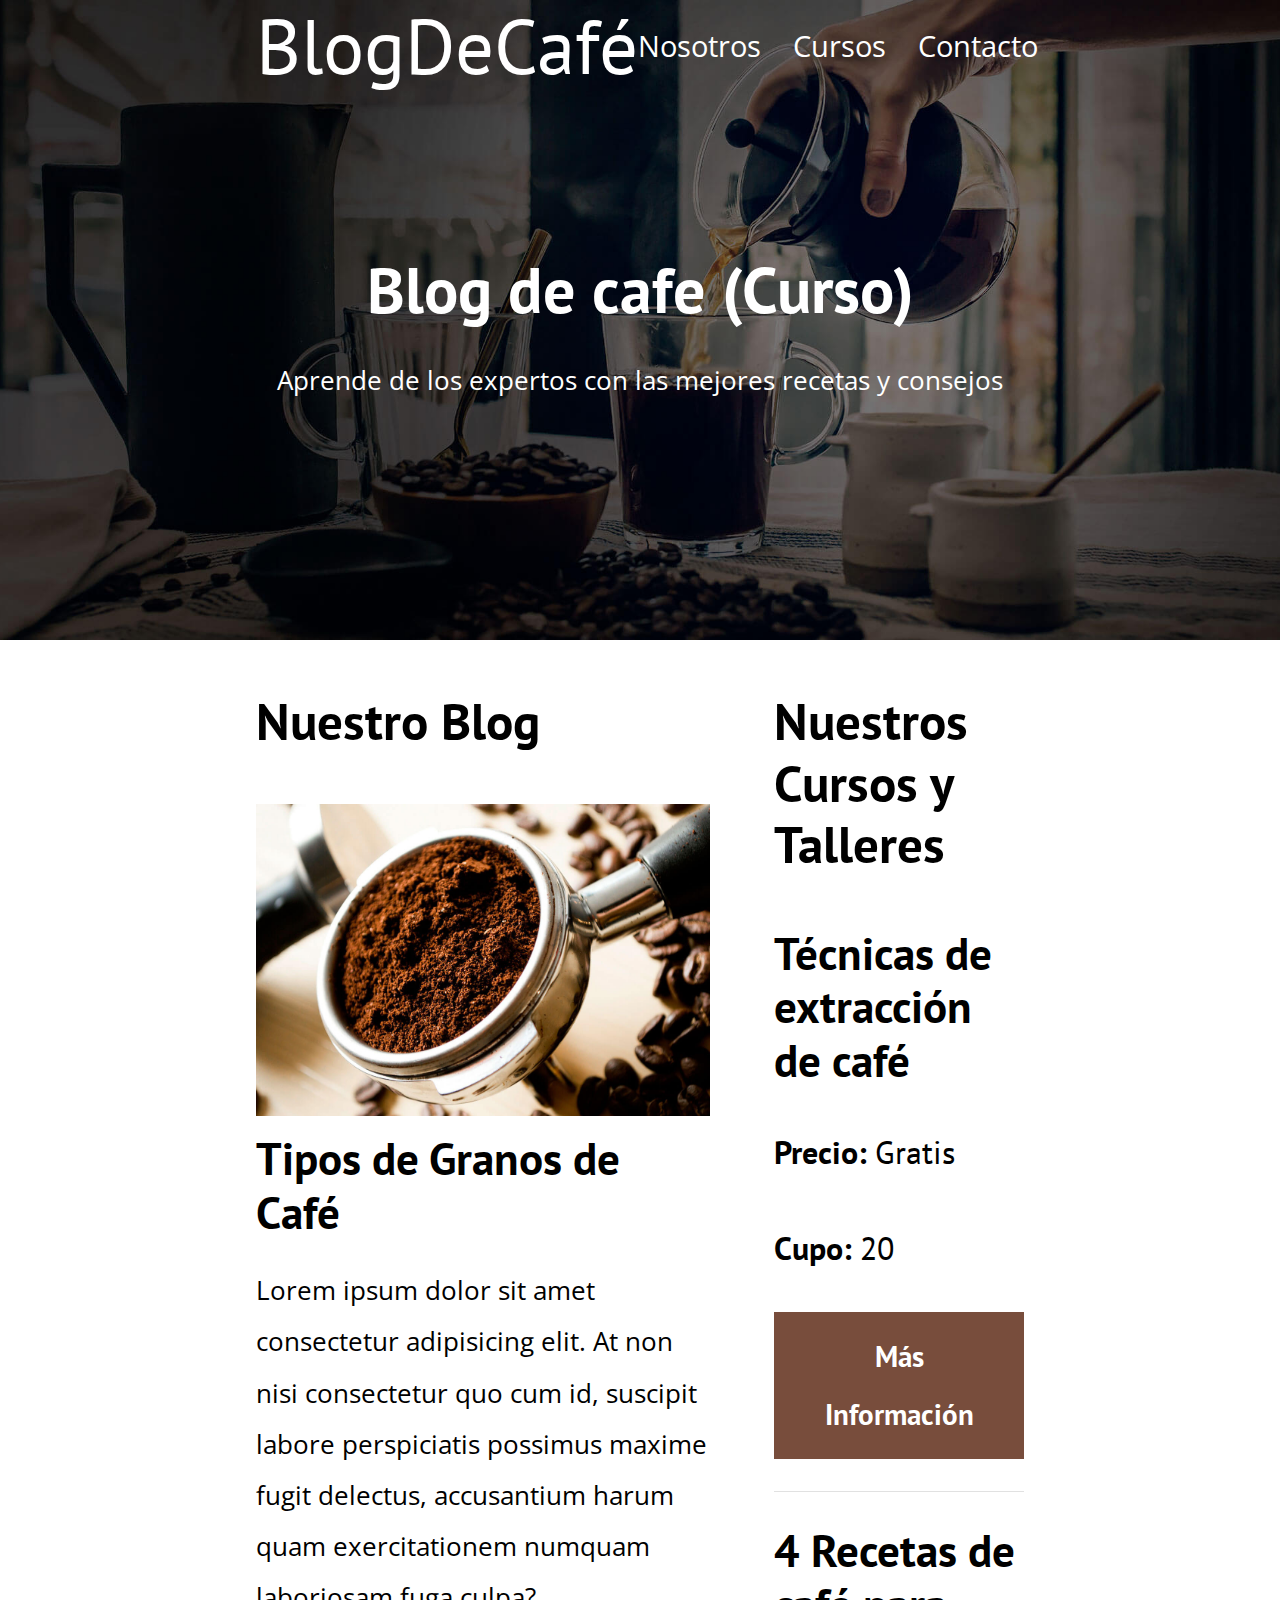
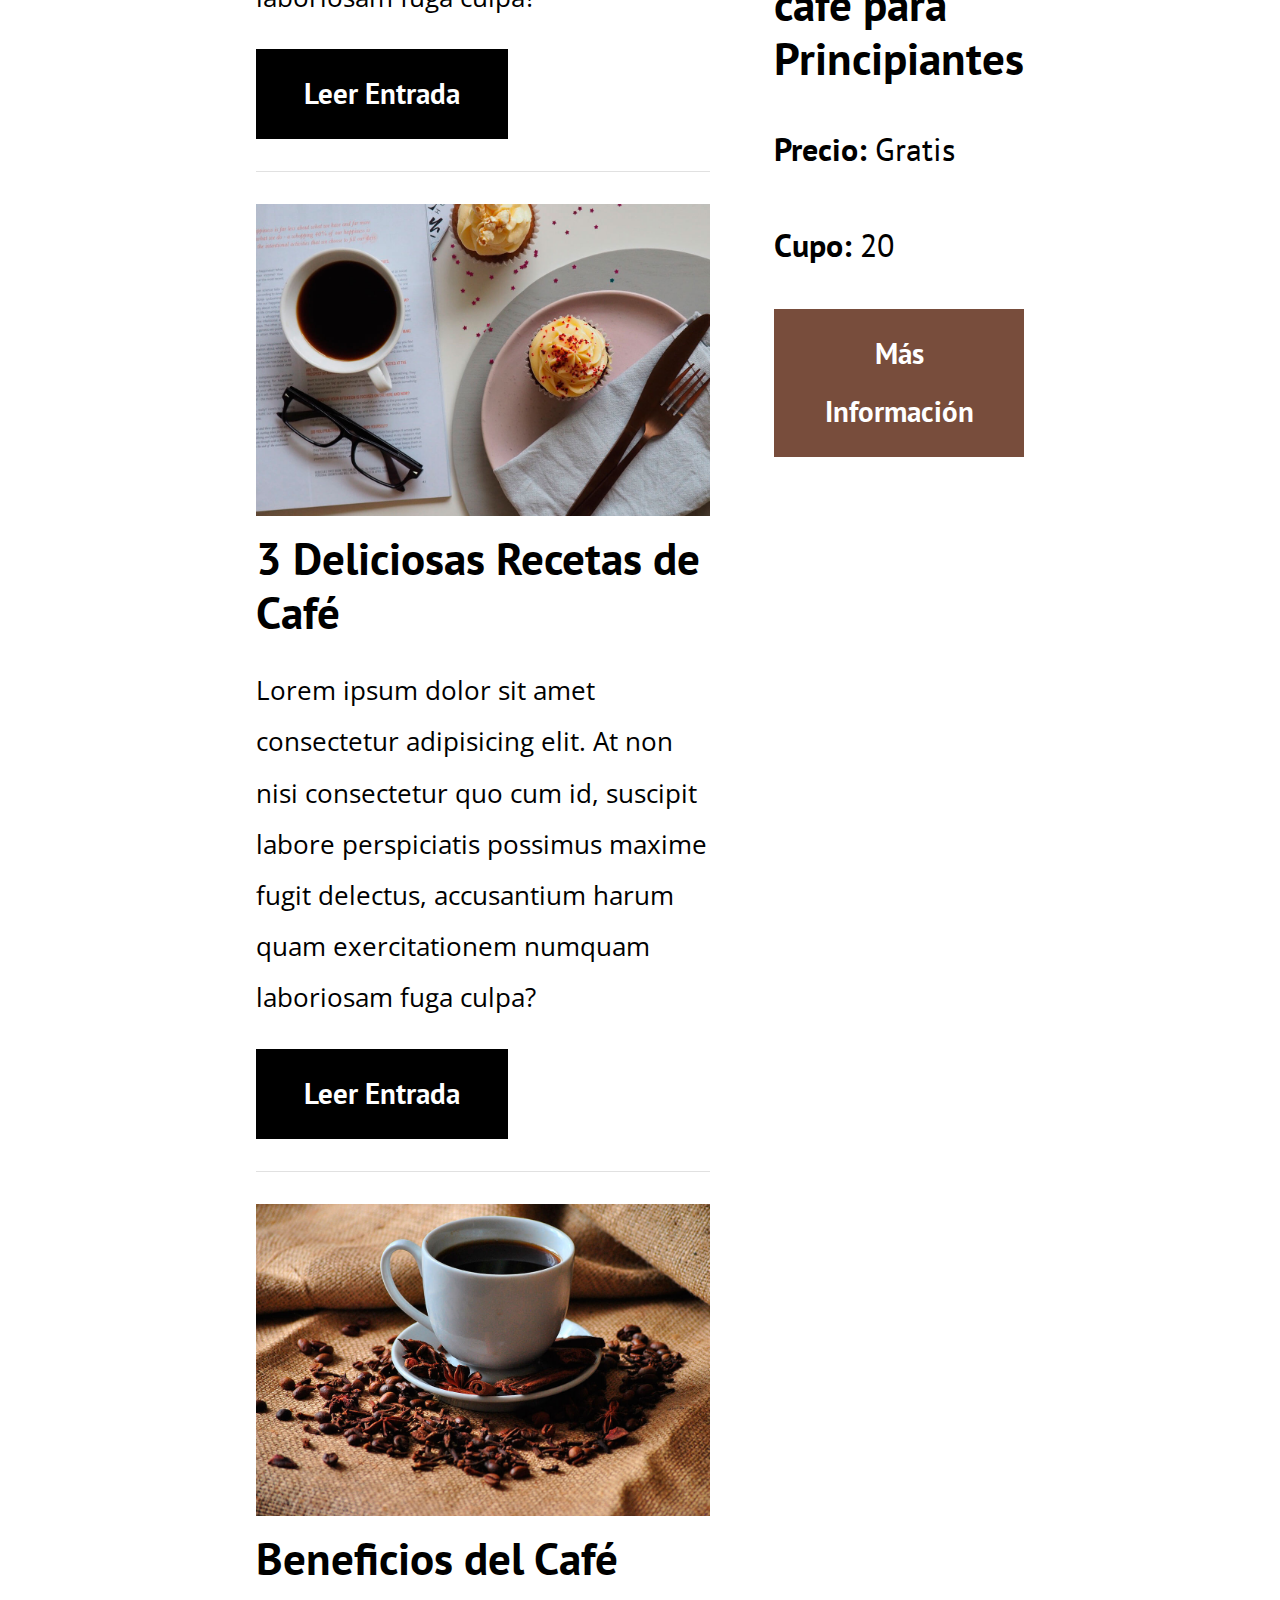
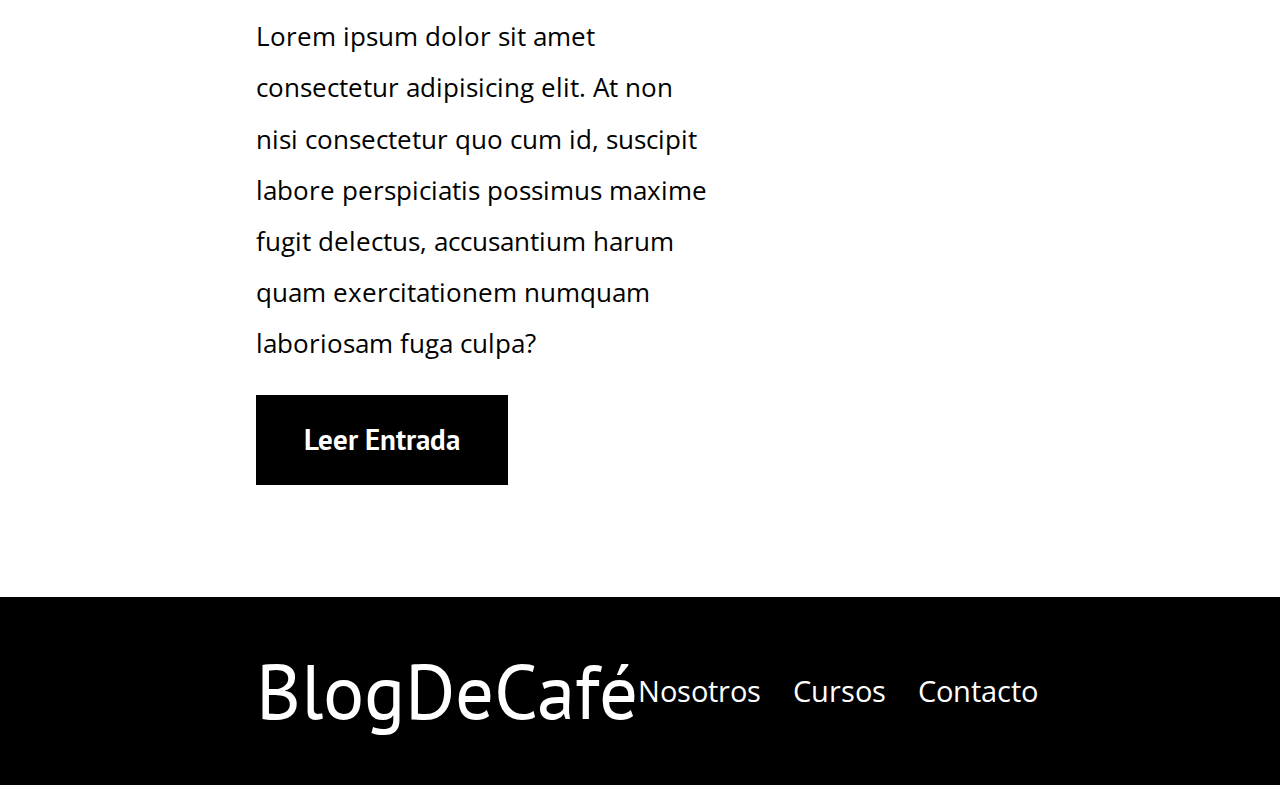
==== index.html @ da689ee8 "agregue todo el proyecto de blog cafe" ====
<!DOCTYPE html>
<html lang="en">

<head>
    <meta charset="UTF-8">
    <meta name="viewport" content="width=device-width, initial-scale=1.0">
    <title>BLOG DE CAFE</title>
    <link rel="stylesheet" href="css/normalize.css">
    <link
        href="https://fonts.googleapis.com/css2?family=Open+Sans&family=PT+Sans:wght@400;700&family=Staatliches&display=swap"
        rel="stylesheet">
    <link rel="stylesheet" href="css/style.css">

</head>

<body>

    <header class="header">

        <div class="contenedor">
            <div class="barra">
                <a href="index.html" class="logo">
                    <h1 class="logo__nombre no-margin">Blog<span class="logo__bold">DeCafé</span></h1>
                </a>

                <nav class="navegacion">
                    <a href="nosotros.html" class="navegacion__enlace">Nosotros</a>
                    <a href="cursos.html" class="navegacion__enlace">Cursos</a>
                    <a href="contacto.html" class="navegacion__enlace">Contacto</a>
                </nav>

            </div>
        </div>

        <div class="header__texto">
            <h2 class="no-margin">Blog de cafe (Curso)</h2>
            <p>Aprende de los expertos con las mejores recetas y consejos</p>
        </div>
    </header>

    <div class="contenedor contenido-principal">
        <main class="blog">
            <h3>Nuestro Blog</h3>

            <article class="entrada">
                <div class="entrada__imagen">
                    <img src="img/blog1.jpg" alt="imagen blog">
                </div>
                <div class="entrada__contenido">
                    <h4 class="no-margin">Tipos de Granos de Café</h4>
                    <p>Lorem ipsum dolor sit amet consectetur adipisicing elit. At non nisi consectetur quo cum id,
                        suscipit labore perspiciatis possimus maxime fugit delectus, accusantium harum quam
                        exercitationem numquam laboriosam fuga culpa?</p>
                    <a class="boton boton--primario" href="entrada.html">Leer Entrada</a>
                </div>
            </article>

            <article class="entrada">
                <div class="entrada__imagen">
                    <img src="img/blog2.jpg" alt="imagen blog">
                </div>
                <div class="entrada__contenido">
                    <h4 class="no-margin">3 Deliciosas Recetas de Café</h4>
                    <p>Lorem ipsum dolor sit amet consectetur adipisicing elit. At non nisi consectetur quo cum id,
                        suscipit labore perspiciatis possimus maxime fugit delectus, accusantium harum quam
                        exercitationem numquam laboriosam fuga culpa?</p>
                    <a class="boton boton--primario" href="entrada.html">Leer Entrada</a>
                </div>
            </article>

            <article class="entrada">
                <div class="entrada__imagen">
                    <img src="img/blog3.jpg" alt="imagen blog">
                </div>
                <div class="entrada__contenido">
                    <h4 class="no-margin">Beneficios del Café</h4>
                    <p>Lorem ipsum dolor sit amet consectetur adipisicing elit. At non nisi consectetur quo cum id,
                        suscipit labore perspiciatis possimus maxime fugit delectus, accusantium harum quam
                        exercitationem numquam laboriosam fuga culpa?</p>
                    <a class="boton boton--primario" href="entrada.html">Leer Entrada</a>
                </div>
            </article>

        </main>

        <aside class="sidebar">
            <h3>Nuestros Cursos y Talleres</h3>
            <ul class="cursos no-padding"> <!--UL ES UNA LISTA NO ORDENADA (NO INCLUYE INDICES)-->
                <li class="widget-curso">
                    <h4 class="no-margin">Técnicas de extracción de café</h4>
                    <p class="widget-curso__label">Precio:
                        <span class="widget-curso__info">Gratis</span>
                    </p>
                    <p class="widget-curso__label">Cupo:
                        <span class="widget-curso__info">20</span>
                    </p>
                    <a class="boton boton--secundario" href="entrada.html">Más Información</a>
                </li>

                <li class="widget-curso">
                    <h4 class="no-margin">4 Recetas de café para Principiantes</h4>
                    <p class="widget-curso__label">Precio:
                        <span class="widget-curso__info">Gratis</span>
                    </p>
                    <p class="widget-curso__label">Cupo:
                        <span class="widget-curso__info">20</span>
                    </p>
                    <a class="boton boton--secundario" href="entrada.html">Más Información</a>
                </li>
            </ul>
        </aside>
    </div>

    <footer class="footer">

        <div class="contenedor final">
            <a href="index.html" class="logo">
                <h1 class="logo__nombre no-margin">Blog<span class="logo__bold">DeCafé</span></h1>
            </a>

            <nav class="navegacion">
                <a href="nosotros.html" class="navegacion__enlace">Nosotros</a>
                <a href="cursos.html" class="navegacion__enlace">Cursos</a>
                <a href="contacto.html" class="navegacion__enlace">Contacto</a>
            </nav>
        </div>

    </footer>

</body>

</html>
---- css/style.css ----
:root {
    --fuenteHeading: 'PT Sans', sans-serif;
    --fuenteParrafos: 'Open Sans', sans-serif;

    --primario: #784D3C;
    --blanco: #FFFFFF;
    --negro: #000000;
    --gris: #e1e1e1;

}

hmtl{
    box-sizing: border-box;
    font-size: 62.5%;
}

*,
*before,
*after {
    box-sizing: inherit;
}

body {
    font-family: var(--fuenteParrafos);
    font-size: 1.6rem;
    line-height: 2;
    /*INTERLINEADO*/
}

/*GLOBALES*/

.contenedor {
    /* max-width: 120rem;
    width: 60%;*/
    width: min(60%, 120rem);
    /*HACE LO MISMO QUE LAS DOS LINEAS DE ARRIBA SIMPLIFICA CODIGO*/
    margin: 0 auto;
}

.contenedor-nosotros {
    width: min(80%, 120rem);
    margin: 0 auto;
}

a {
    text-decoration: none;
    /*QUITAR INTERLINEADO*/
}

h1,
h2,
h3,
h4 {
    font-family: var(--fuenteHeading);
    line-height: 1.2;
}

h1 {
    font-size: 4.8rem;
}

h2 {
    font-size: 4rem;
}

h3 {
    font-size: 3.2rem;
}

h4 {
    font-size: 2.8rem;
}

img {
    max-width: 100%;
}

/*UTILIDADES*/

.no-margin {
    margin: 0;
}

.no-padding {
    padding: 0;
}

.centrar-texto {
    text-align: center;
}

/*HEADER*/

.header {
    background-image: url(../img/banner.jpg);
    height: 40rem;
    background-size: cover;
    background-repeat: no-repeat;
    background-position: center center;
    /*FUNCIONA PARA QUE CUANDO SE MINIMICE LA PAGINA
    LA IMAGEN NO SE RECORTE SINO QUE TAMBIEN SE MINIMICE , LOS PARAMETROS INDICAN QUE
    CUANDO MINIMICE SE IRA CENTRANDO Y A LA VEZ POSICIONANDOSE HACIA LA IZQUIERDA*/
}

.header__texto {
    text-align: center;
    color: var(--blanco);
    margin-top: 5rem;
}

.logo {
    color: var(--blanco);

}

.logo__nombre {
    font-weight: 400;
}

.logo_bold {
    font-weight: 700;
}

.navegacion__enlace {
    display: block;
    text-align: center;
    font-size: 1.8rem;
    color: var(--blanco);

}


@media(min-width:768px) {
    .barra {
        display: flex;
        justify-content: space-between;
        /*ALINEAR VERTICAL*/
        align-items: center;
        /*ALINEAR HORIZONTAL*/
    }

    .final {
        /*FOOTER*/
        display: flex;
        justify-content: space-between;
        /*ALINEAR VERTICAL*/
        align-items: center;
        /*ALINEAR HORIZONTAL*/
    }

    .navegacion {
        display: flex;
        gap: 2rem;
    }

    .header__texto {
        margin-top: 10rem;
    }
}

/*MAIN (CONTENIDO-PRINCIPAL CON SLIDERBAR)*/

.entrada {
    border-bottom: 1px solid var(--gris);
    margin-bottom: 2rem;
}

.entrada:last-of-type {
    /*SELECIONA LA ULTIMA CLASE CON ESA CLASE (ULTIMO ARTICULE)*/
    border: none;
    margin-bottom: 0;
}

.boton {
    display: block;
    font-family: var(--fuenteHeading);
    color: var(--blanco);
    text-align: center;
    padding: 1rem 3rem;
    font-size: 1.8rem;
    font-weight: 700;
    margin-bottom: 2rem;
    border: none;
}

.boton:hover {
cursor: pointer;
}

.boton--primario {
    background-color: var(--negro);
}

.boton--secundario {
    background-color: var(--primario);
}

.cursos {
    list-style: none;
}

.widget-curso {
    border-bottom: 1px solid var(--gris);
    margin-bottom: 2rem;
}

.widget-curso:last-of-type {
    /*SELECCIONA EL ULTIMO DE LA CLASE*/
    border: none;
    margin-bottom: 0;
}

.widget-curso__label,
.curso__label {
    font-family: var(--fuenteHeading);
    font-weight: bold;
    /*Negrita*/
}

.widget-curso__info,
.curso__info {
    font-weight: normal;
    /*lo mismo que negrita pero mas delgada*/
}

.widget-curso__label,
/*PROPIEDADES DE PAGINA INDEX Y CURSOS*/
.widget-curso__info,
.curso__info,
.curso__label {
    font-size: 2rem;
}

@media(min-width:768px) {

    .contenido-principal {
        display: grid;
        grid-template-columns: 2fr 1fr;
        column-gap: 4rem;
    }

    .boton {
        display: inline-block;
    }

}

/*FOOTER*/

.footer {
    background-color: var(--negro);
    width: 100%;
    padding: 3rem 0;
    margin-top: 5rem;

}

/*---------------------------------PAGINA NOSOTROS -----------------------------------*/

/*MAIN*/



.sobre-nosotros__imagen {}

.sobre-nosotros__texto {
    text-align: justify;
}

@media(min-width:768px) {
    .sobre-nosotros {
        display: grid;
        grid-template-columns: repeat(2, 1fr);
        column-gap: 2rem;
    }

}

/*---------------------------------PAGINA CURSOS -----------------------------------*/


.curso {
    padding: 3rem 0;
    border-bottom: 1px solid var(--gris);
}

.curso:last-of-type {
    border: none;
    margin-bottom: 0;
}

@media(min-width:768px) {

    .curso {
        display: grid;
        grid-template-columns: 1fr 2fr;
        column-gap: 2rem;
    }

}

/*---------------------------------PAGINA ENTRADA -----------------------------------*/

.entrada__informacion {
    justify-content: center;
}

/*---------------------------------PAGINA CONTACTO -----------------------------------*/

.contacto-bg {
    background-image: url(../img/contacto.jpg);
    height: 40rem;
    background-size: cover;
    background-repeat: no-repeat;
}


.formulario {
    background-color: var(--blanco);
    margin: -10rem auto 0 auto;
    width: 90%;
    padding: 2.5rem;
}

.campo {
    display: flex;
    margin-bottom: 2rem;

}

.campo__label {
    flex: 0 0 9rem;
    /*DE ESTA FORMA SE LE DA EL GAP CON EL DISPLAY FLEX*/
    text-align: right;
    padding-right: 2rem;
}

.campo__field {
    flex: 1;
    padding-right: 2rem;
    border: 1px solid var(--gris);
}

.campo__field--textArea {
    height: 20rem;
}
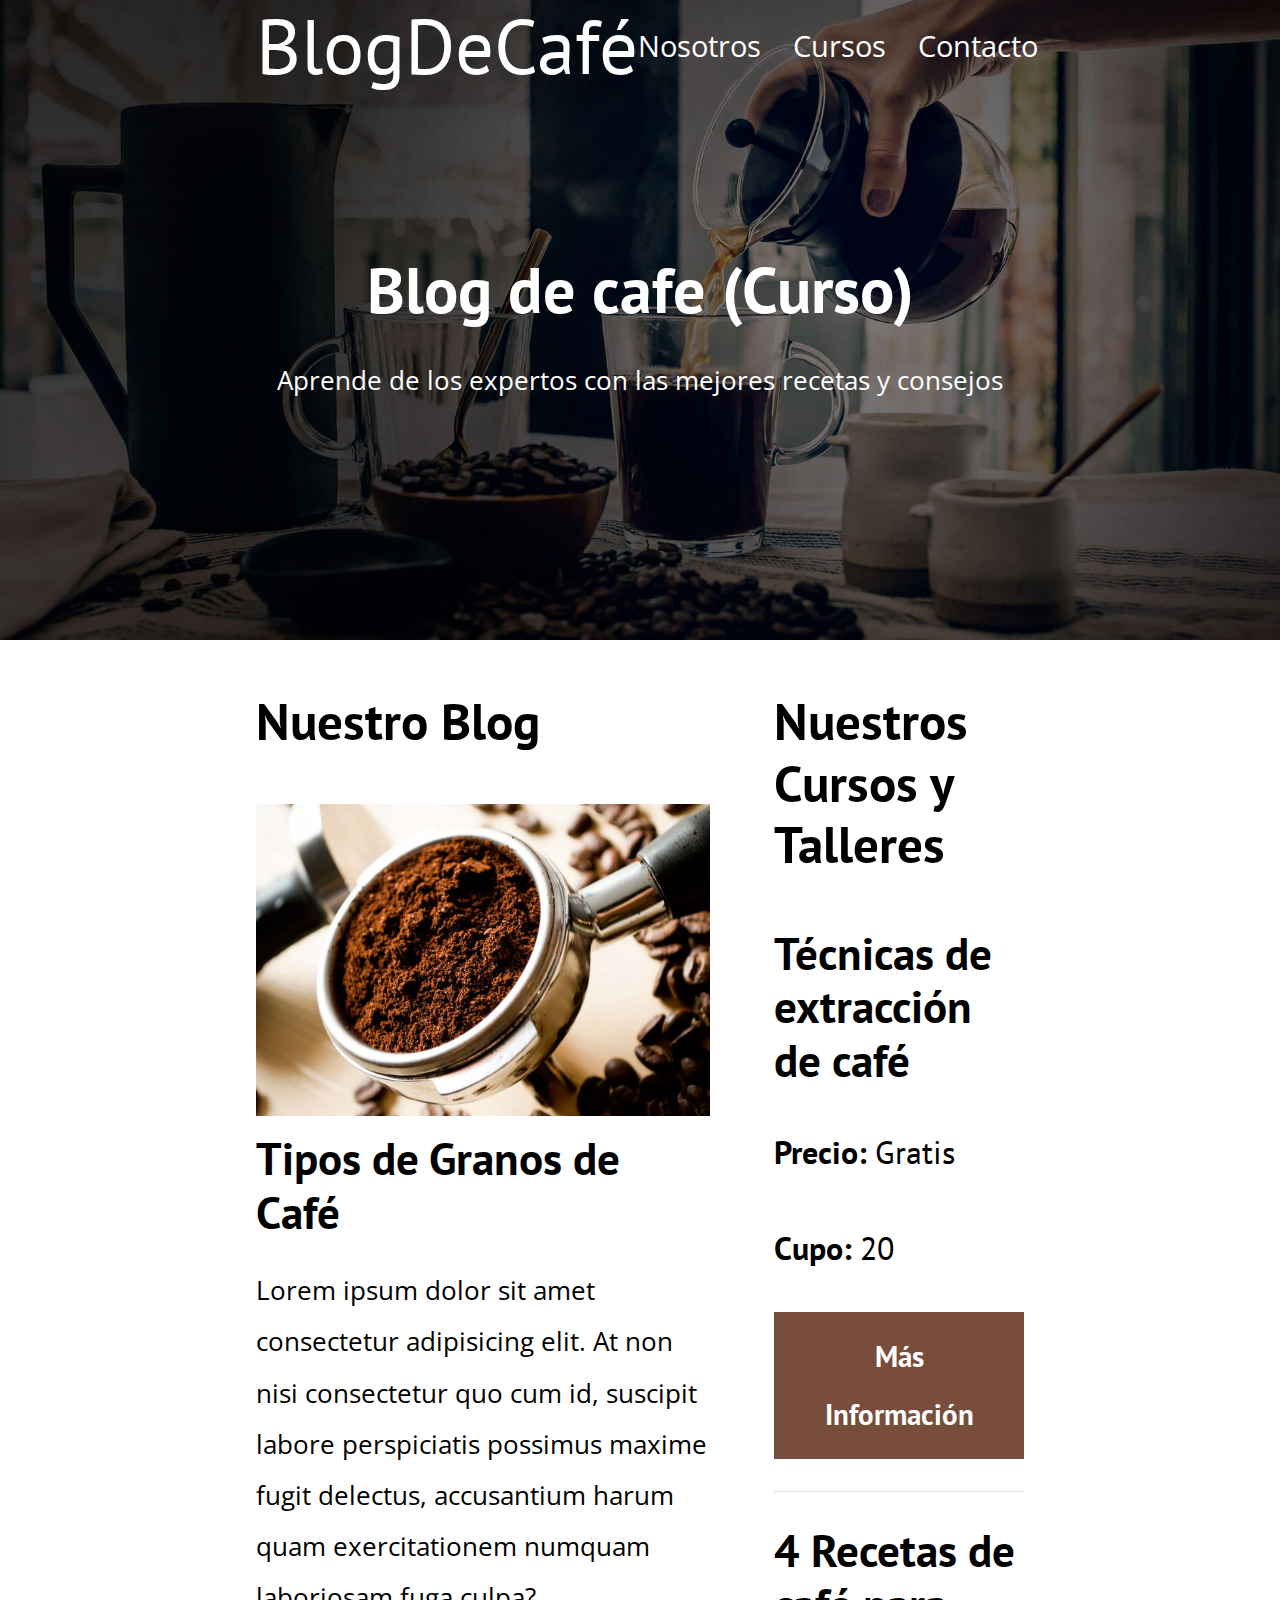
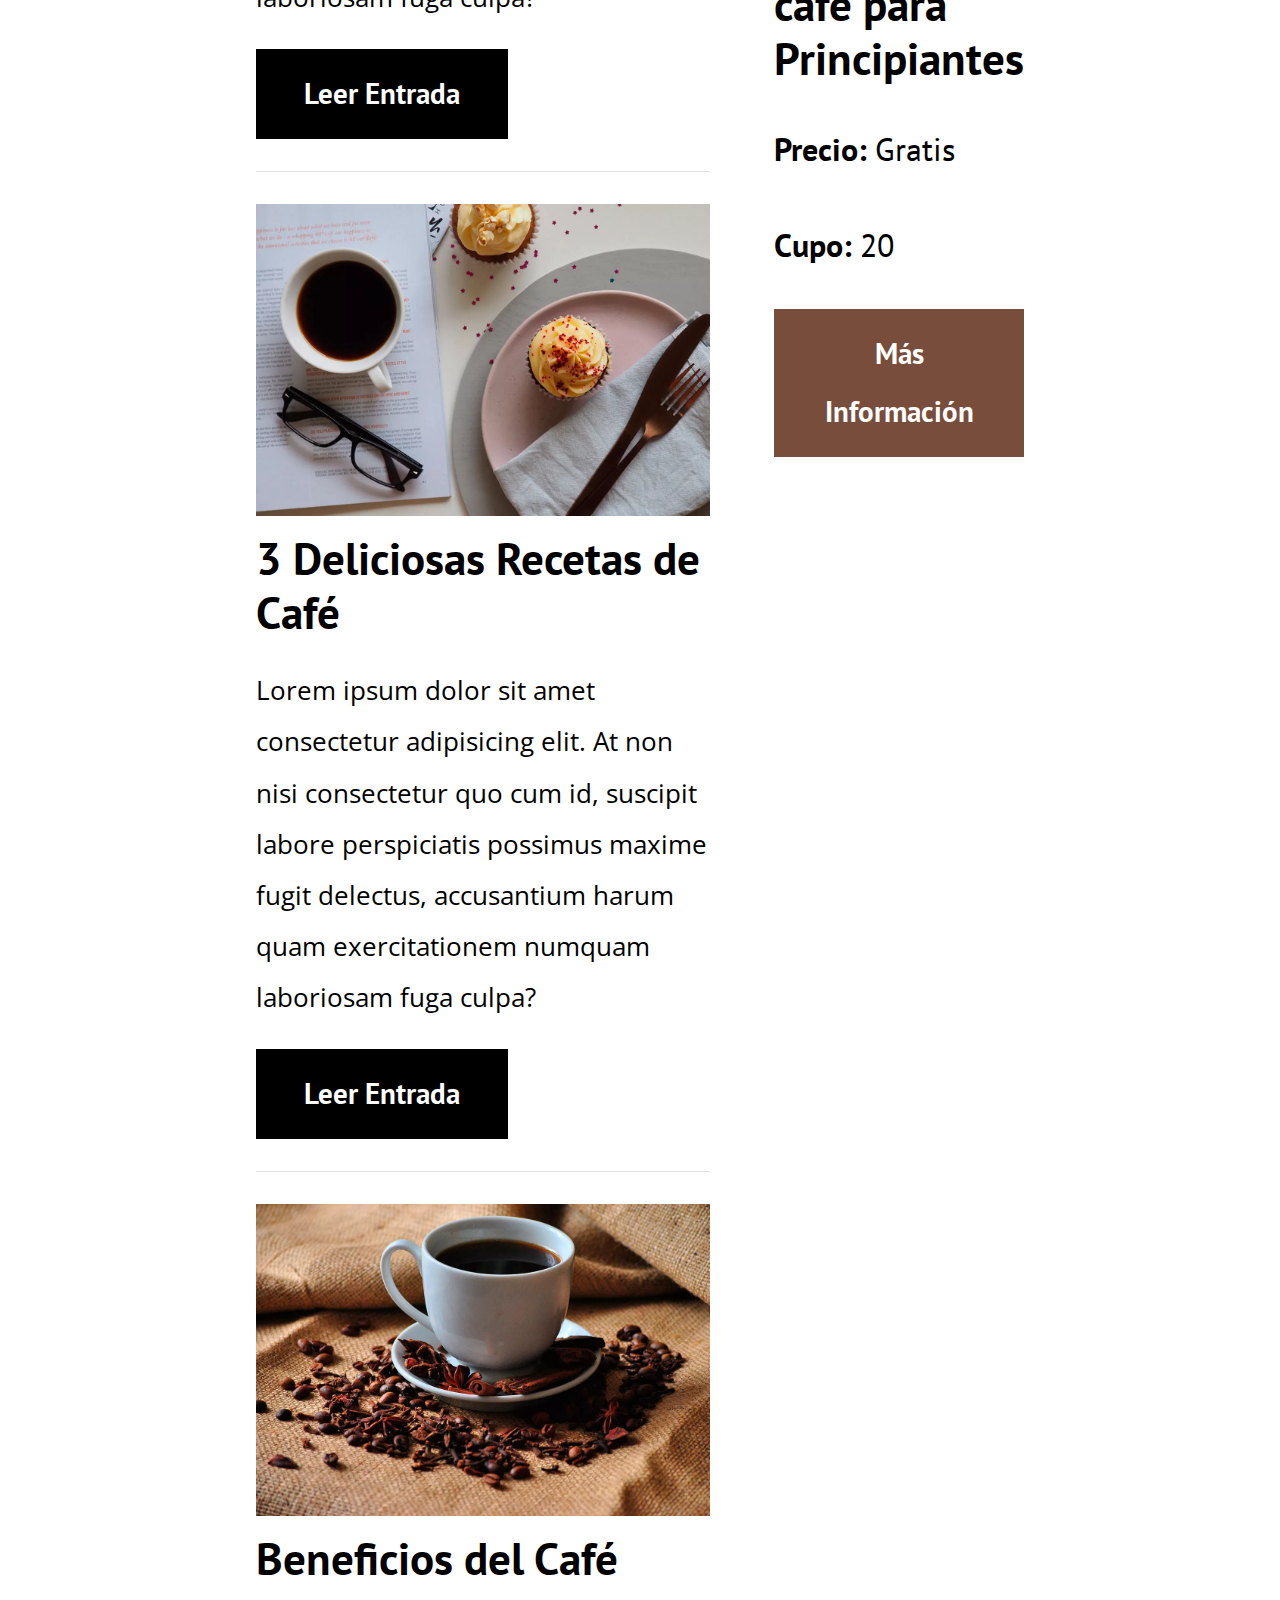
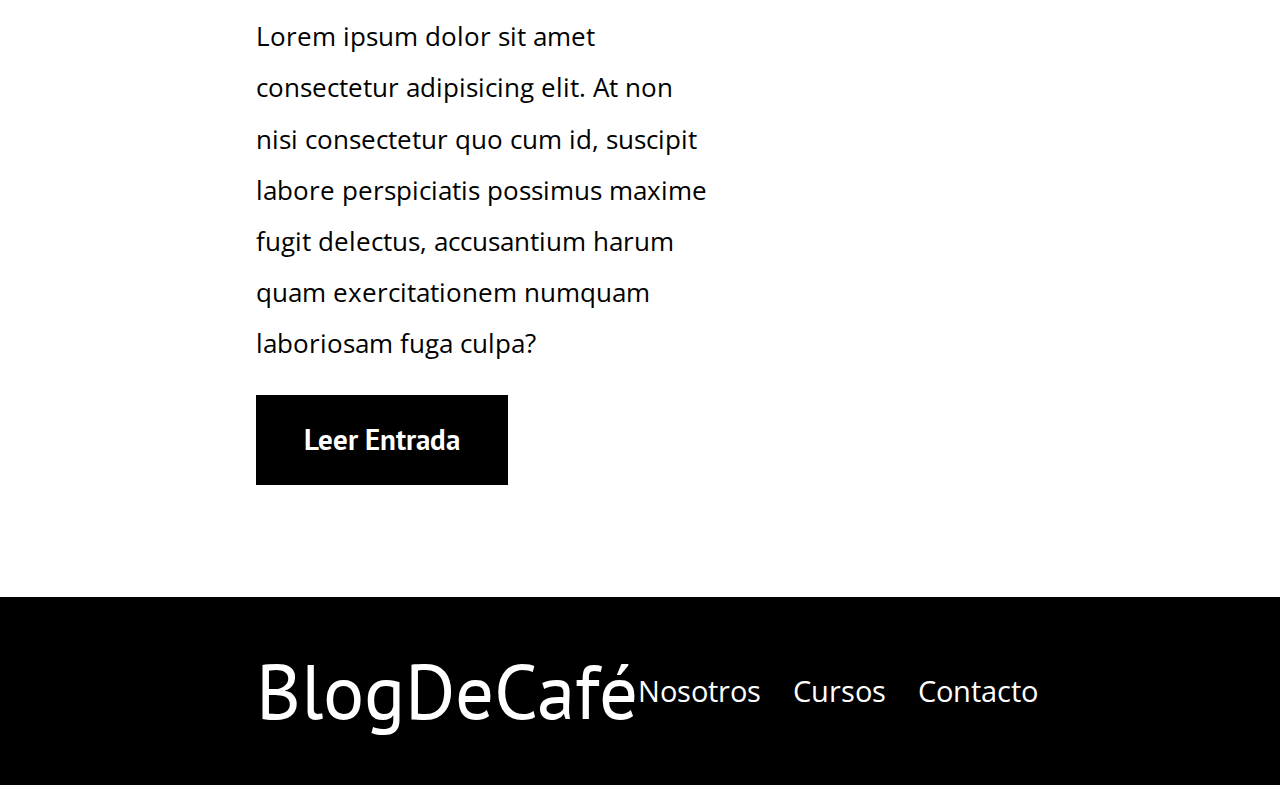
==== commit 174765a8: "Se agregaron mejoras para el performance" ====
--- a/index.html
+++ b/index.html
@@ -5,10 +5,20 @@
     <meta charset="UTF-8">
     <meta name="viewport" content="width=device-width, initial-scale=1.0">
     <title>BLOG DE CAFE</title>
-    <link rel="stylesheet" href="css/normalize.css">
+
+    <!--PREFETCH-->
+    <link rel="prefetch" href="nosotros.html" as="document">
+
+    <!--PRELOAD-->
+    <link rel="preload"
+        href="https://fonts.googleapis.com/css2?family=Open+Sans&family=PT+Sans:wght@400;700&family=Staatliches&display=swap"
+        as="fonts" crossorigin="crossorigin">
     <link
         href="https://fonts.googleapis.com/css2?family=Open+Sans&family=PT+Sans:wght@400;700&family=Staatliches&display=swap"
         rel="stylesheet">
+    <link rel="preload" href="css/normalize.css" as="style">
+    <link rel="stylesheet" href="css/normalize.css">
+    <link rel="preload" href="css/style.css" as="style">
     <link rel="stylesheet" href="css/style.css">
 
 </head>
@@ -44,7 +54,10 @@
 
             <article class="entrada">
                 <div class="entrada__imagen">
-                    <img src="img/blog1.jpg" alt="imagen blog">
+                    <picture>
+                        <source loading="lazy" srcset="img/blog1.webp" type="image/webp">
+                        <img loading="lazy" src="img/blog1.jpg" alt="imagen blog">
+                    </picture>
                 </div>
                 <div class="entrada__contenido">
                     <h4 class="no-margin">Tipos de Granos de Café</h4>
@@ -57,7 +70,10 @@
 
             <article class="entrada">
                 <div class="entrada__imagen">
-                    <img src="img/blog2.jpg" alt="imagen blog">
+                    <picture>
+                        <source loading="lazy" srcset="img/blog2.webp" type="image/webp">
+                        <img loading="lazy" src="img/blog2.jpg" alt="imagen blog">
+                    </picture>
                 </div>
                 <div class="entrada__contenido">
                     <h4 class="no-margin">3 Deliciosas Recetas de Café</h4>
@@ -70,7 +86,10 @@
 
             <article class="entrada">
                 <div class="entrada__imagen">
-                    <img src="img/blog3.jpg" alt="imagen blog">
+                    <picture>
+                        <source loading="lazy" srcset="img/blog3.webp" type="image/webp">
+                        <img loading="lazy" src="img/blog3.jpg" alt="imagen blog">
+                    </picture>
                 </div>
                 <div class="entrada__contenido">
                     <h4 class="no-margin">Beneficios del Café</h4>
--- a/css/style.css
+++ b/css/style.css
@@ -259,10 +259,6 @@
 
 /*MAIN*/
 
-
-
-.sobre-nosotros__imagen {}
-
 .sobre-nosotros__texto {
     text-align: justify;
 }
--- a/css/style.css
+++ b/css/style.css
@@ -259,10 +259,6 @@
 
 /*MAIN*/
 
-
-
-.sobre-nosotros__imagen {}
-
 .sobre-nosotros__texto {
     text-align: justify;
 }
